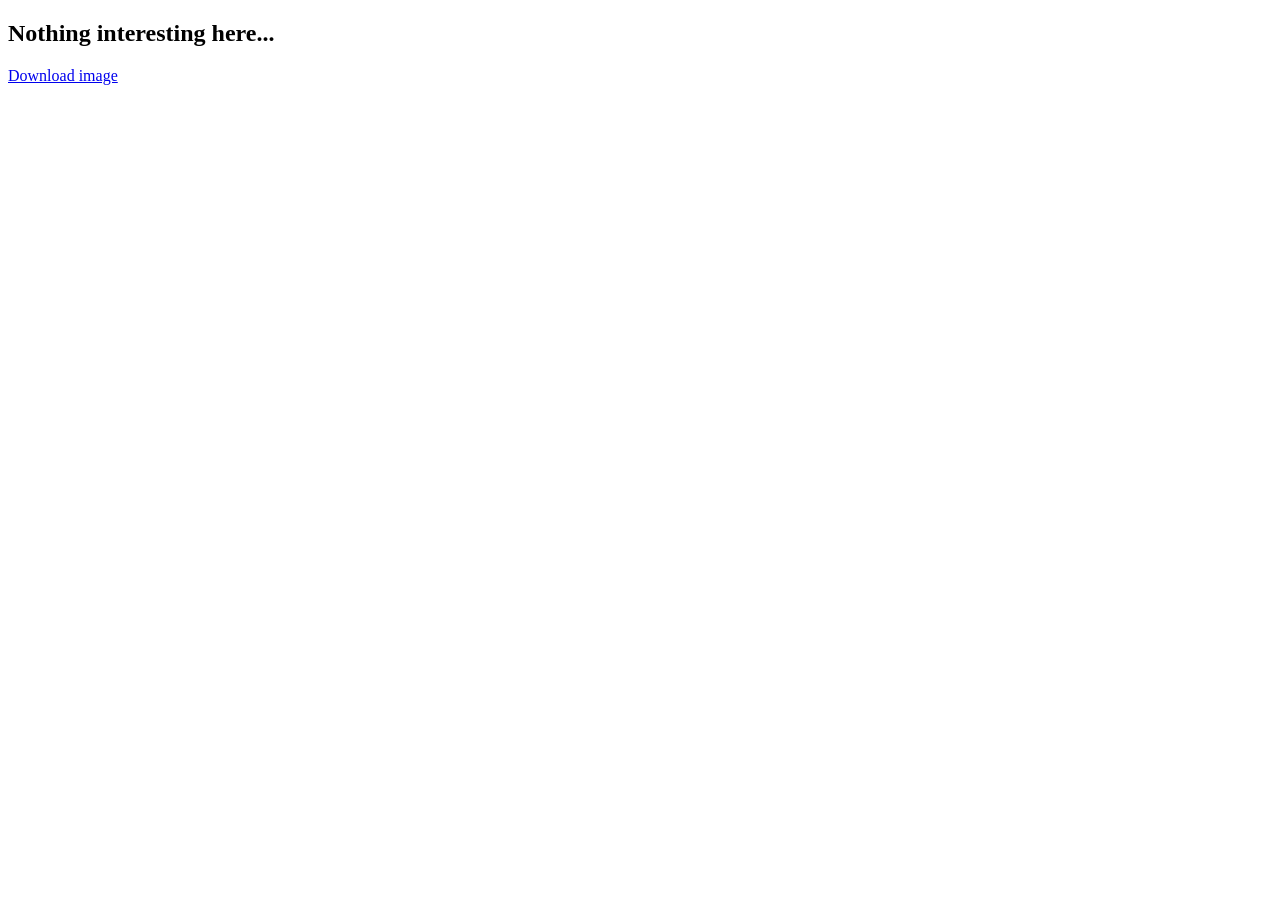
==== download.html @ cd7c35a1 "download.html" ====
<!DOCTYPE html>
<html lang="en">
<head>
  <meta charset="UTF-8">
  <title>Download</title>
</head>
<body>
  <h2>Nothing interesting here...</h2>

  <a href="/download-image">Download image</a>
</body>
</html>
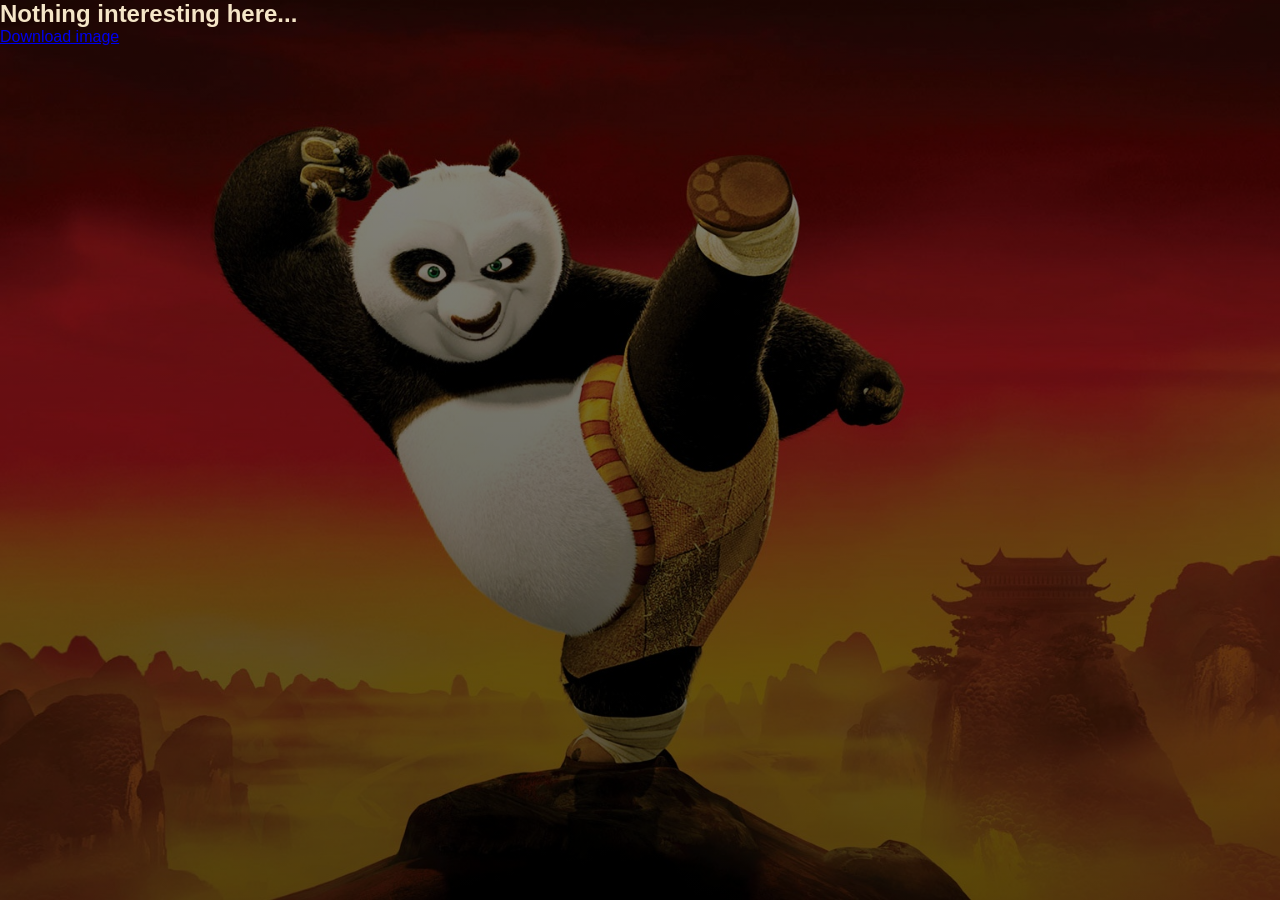
==== commit ef7f5265: ".html with link to css" ====
--- a/download.html
+++ b/download.html
@@ -3,6 +3,7 @@
 <head>
   <meta charset="UTF-8">
   <title>Download</title>
+  <link rel="stylesheet" href="static/css/style.css">
 </head>
 <body>
   <h2>Nothing interesting here...</h2>
--- a/static/css/style.css
+++ b/static/css/style.css
@@ -0,0 +1,107 @@
+* {
+  margin: 0;
+  padding: 0;
+  box-sizing: border-box;
+  font-family: Arial, sans-serif;
+}
+
+body {
+  min-height: 100vh;
+  background:
+    linear-gradient(rgba(0, 0, 0, 0.45), rgba(0, 0, 0, 0.65)),
+    url("../img/Kung-Fu-Panda.jpg") center/cover no-repeat;
+  color: #f5e6c8;
+}
+
+.login-page,
+.archive-page {
+  min-height: 100vh;
+  display: flex;
+  align-items: center;
+  justify-content: center;
+  padding: 24px;
+}
+
+.login-card,
+.archive-card {
+  width: 100%;
+  max-width: 460px;
+  background: rgba(20, 14, 10, 0.88);
+  border: 1px solid rgba(255, 210, 120, 0.25);
+  border-radius: 18px;
+  padding: 32px;
+  box-shadow: 0 20px 50px rgba(0, 0, 0, 0.4);
+}
+
+.title {
+  text-align: center;
+  font-size: 2rem;
+  color: #ffd27a;
+  margin-bottom: 10px;
+}
+
+.subtitle {
+  text-align: center;
+  color: #e8d7ac;
+  margin-bottom: 28px;
+}
+
+.login-form {
+  display: flex;
+  flex-direction: column;
+  gap: 16px;
+}
+
+.input-group {
+  display: flex;
+  flex-direction: column;
+  gap: 8px;
+}
+
+.input-group label {
+  font-size: 0.95rem;
+}
+
+.input-group input {
+  padding: 12px 14px;
+  border-radius: 10px;
+  border: 1px solid rgba(255, 210, 120, 0.2);
+  background: rgba(255, 255, 255, 0.06);
+  color: white;
+  outline: none;
+}
+
+.input-group input::placeholder {
+  color: rgba(255, 255, 255, 0.45);
+}
+
+.input-group input:focus {
+  border-color: #f0b44d;
+}
+
+.login-btn {
+  margin-top: 8px;
+  padding: 13px;
+  border: none;
+  border-radius: 10px;
+  background: linear-gradient(135deg, #d89b32, #b86b1e);
+  color: white;
+  font-weight: bold;
+  cursor: pointer;
+}
+
+.message {
+  min-height: 20px;
+  text-align: center;
+  color: #ffb3b3;
+  margin-top: 8px;
+}
+
+.hash-list {
+  background: rgba(255, 255, 255, 0.06);
+  padding: 16px;
+  border-radius: 12px;
+  overflow-x: auto;
+  color: #f3e7c9;
+  line-height: 1.7;
+}
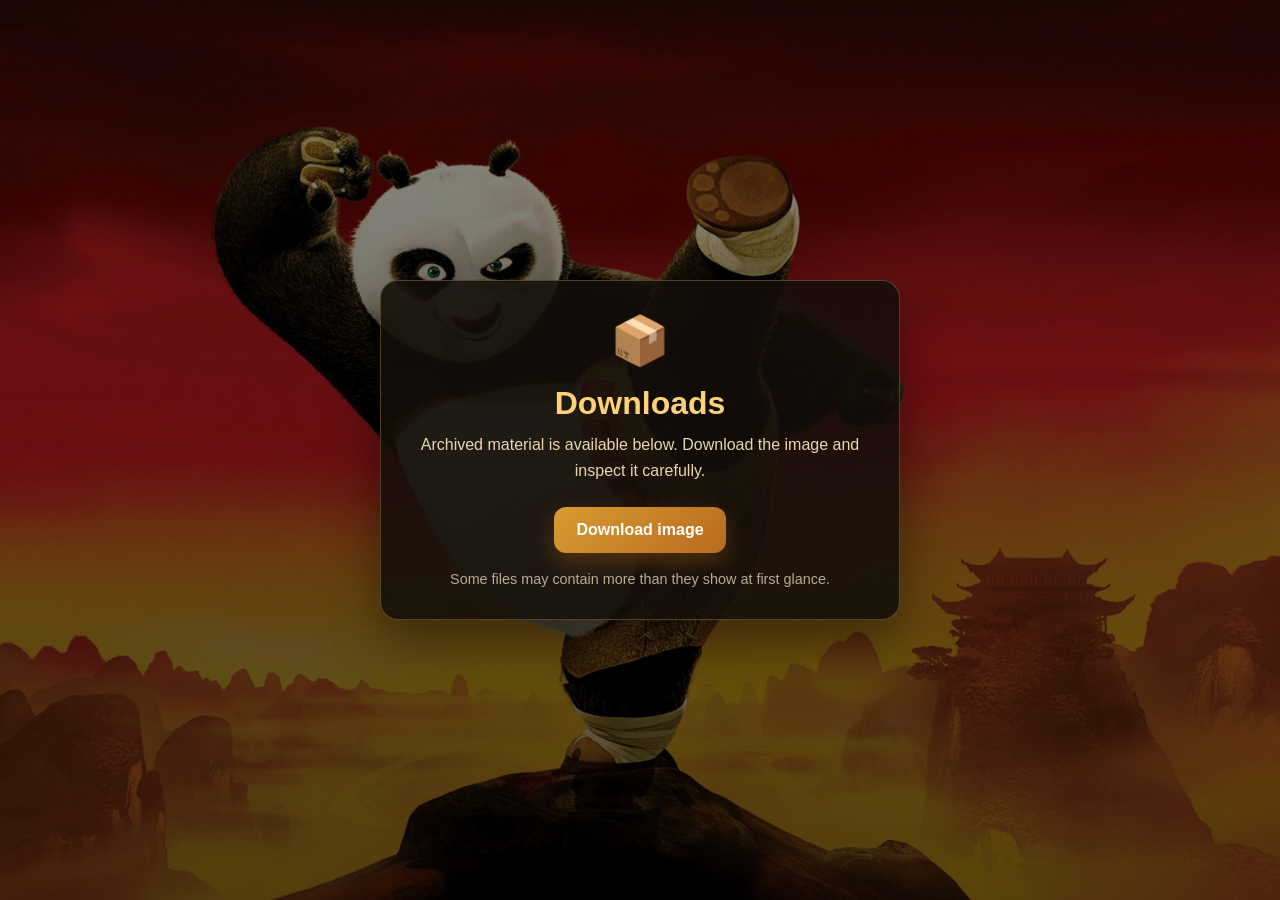
==== commit 7e67e67a: "main.py no shown paswd and log" ====
--- a/download.html
+++ b/download.html
@@ -6,8 +6,21 @@
   <link rel="stylesheet" href="static/css/style.css">
 </head>
 <body>
-  <h2>Nothing interesting here...</h2>
+<div class="download-page">
+  <div class="download-card">
+    <div class="download-icon">📦</div>
+    <h1 class="title">Downloads</h1>
+    <p>
+      Archived material is available below.
+      Download the image and inspect it carefully.
+    </p>
 
-  <a href="/download-image">Download image</a>
+    <a class="download-link" href="/download-image">Download image</a>
+
+    <div class="download-note">
+      Some files may contain more than they show at first glance.
+    </div>
+  </div>
+</div>
 </body>
 </html>
--- a/static/css/style.css
+++ b/static/css/style.css
@@ -104,4 +104,62 @@
   overflow-x: auto;
   color: #f3e7c9;
   line-height: 1.7;
+}
+
+.download-page {
+  min-height: 100vh;
+  display: flex;
+  align-items: center;
+  justify-content: center;
+  padding: 24px;
+}
+
+.download-card {
+  width: 100%;
+  max-width: 520px;
+  background: rgba(20, 14, 10, 0.88);
+  border: 1px solid rgba(255, 210, 120, 0.25);
+  border-radius: 18px;
+  padding: 32px;
+  box-shadow: 0 20px 50px rgba(0, 0, 0, 0.4);
+  text-align: center;
+}
+
+.download-card p {
+  color: #e8d7ac;
+  margin-bottom: 24px;
+  line-height: 1.6;
+}
+
+.download-link {
+  display: inline-block;
+  padding: 14px 22px;
+  border-radius: 12px;
+  background: linear-gradient(135deg, #d89b32, #b86b1e);
+  color: white;
+  text-decoration: none;
+  font-weight: bold;
+  transition: transform 0.2s ease, box-shadow 0.2s ease, opacity 0.2s ease;
+  box-shadow: 0 10px 25px rgba(184, 107, 30, 0.35);
+}
+
+.download-link:hover {
+  transform: translateY(-2px);
+  opacity: 0.95;
+}
+
+.download-link:active {
+  transform: translateY(0);
+}
+
+.download-note {
+  margin-top: 18px;
+  font-size: 0.9rem;
+  color: rgba(245, 230, 200, 0.72);
+}
+
+.download-icon {
+  font-size: 3rem;
+  margin-bottom: 16px;
+  color: #ffd27a;
 }
